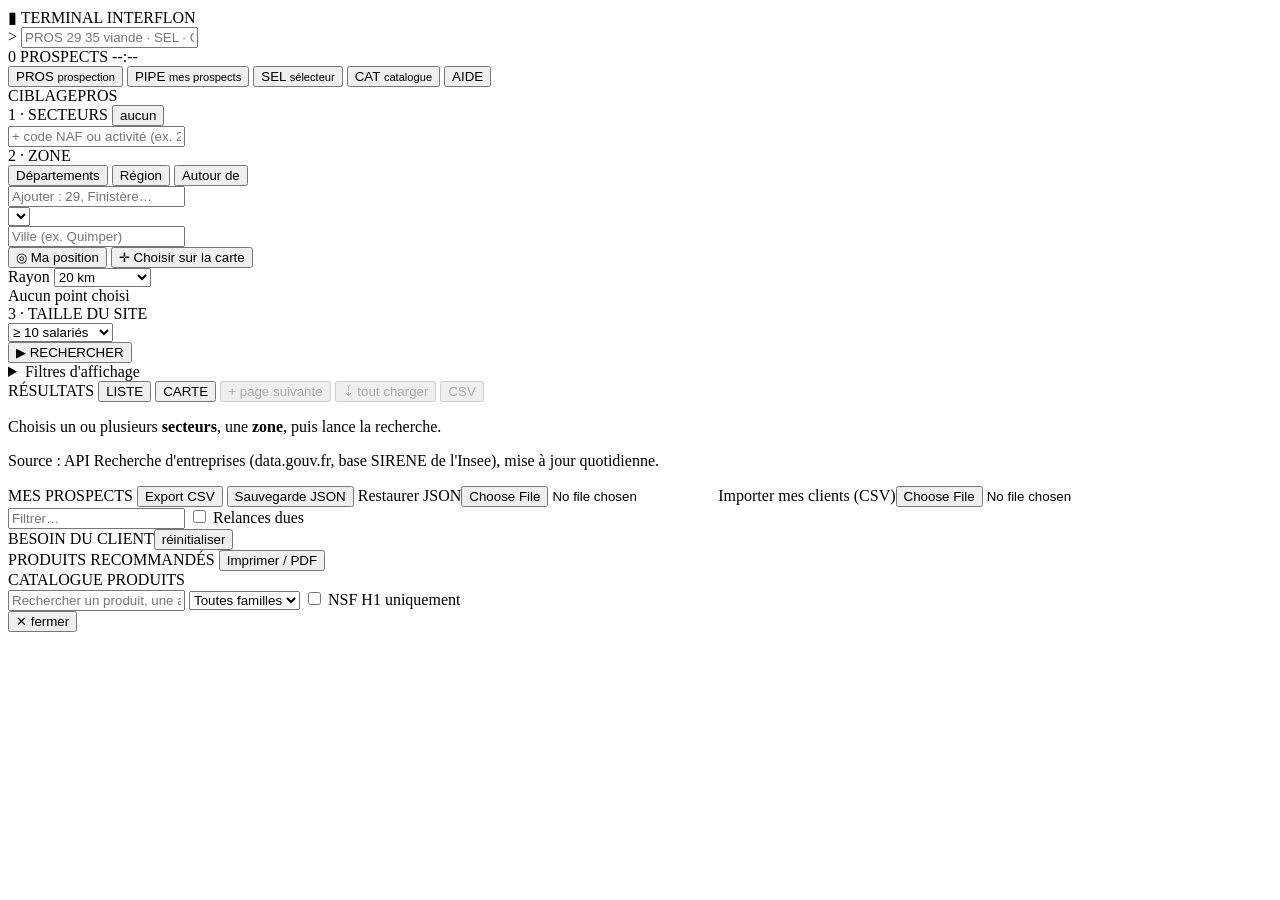
==== interflon-tools/public/index.html @ de82baa0 "Add Terminal Interflon: plant prospecting + product selector (WIP data) New self-contained app in in" ====
<!DOCTYPE html>
<html lang="fr">
<head>
  <meta charset="UTF-8" />
  <meta name="viewport" content="width=device-width, initial-scale=1.0" />
  <title>Terminal Interflon</title>
  <link rel="stylesheet" href="/vendor/leaflet/leaflet.css" />
  <link rel="stylesheet" href="/styles.css" />
  <link rel="icon" href="data:image/svg+xml,<svg xmlns='http://www.w3.org/2000/svg' viewBox='0 0 32 32'><rect width='32' height='32' fill='black'/><text x='16' y='23' font-size='22' text-anchor='middle' fill='%23ff8800' font-family='monospace'>I</text></svg>" />
</head>
<body>
  <header id="topbar">
    <div class="brand"><span class="logo">▮</span> TERMINAL <span class="brand-sub">INTERFLON</span></div>
    <form id="cmdform" autocomplete="off">
      <span class="prompt">&gt;</span>
      <input id="cmd" type="text" placeholder="PROS 29 35 viande · SEL · CAT food lube · PIPE · AIDE" spellcheck="false" />
    </form>
    <div class="topinfo">
      <span id="pipe-count" class="pill" title="Prospects enregistrés">0 PROSPECTS</span>
      <span id="clock" class="clock">--:--</span>
    </div>
  </header>

  <nav id="keybar">
    <button class="fk" data-view="pros">PROS <small>prospection</small></button>
    <button class="fk" data-view="pipe">PIPE <small>mes prospects</small></button>
    <span class="sep"></span>
    <button class="fk" data-view="sel">SEL <small>sélecteur</small></button>
    <button class="fk" data-view="cat">CAT <small>catalogue</small></button>
    <span class="sep"></span>
    <button class="fk" data-view="aide">AIDE</button>
  </nav>

  <!-- ================= PROSPECTION ================= -->
  <main id="view-pros" class="view">
    <aside class="filters panel" id="pros-filters">
      <div class="phead"><span>CIBLAGE</span><span class="phead-r">PROS</span></div>
      <div class="fbody">
        <div class="fgroup">
          <div class="flabel">1 · SECTEURS <button type="button" class="linkbtn" id="seg-none">aucun</button></div>
          <div id="seg-list" class="seg-list"></div>
          <div class="naf-add">
            <input id="naf-input" type="text" placeholder="+ code NAF ou activité (ex. 28.29B, emballage)" />
            <div id="naf-suggest" class="suggest hidden"></div>
          </div>
          <div id="naf-custom" class="chips"></div>
        </div>

        <div class="fgroup">
          <div class="flabel">2 · ZONE</div>
          <div class="seg-toggle" id="zone-mode">
            <button type="button" data-mode="dep" class="on">Départements</button>
            <button type="button" data-mode="region">Région</button>
            <button type="button" data-mode="autour">Autour de</button>
          </div>
          <div class="zone-pane" data-pane="dep">
            <div class="naf-add">
              <input id="dep-input" type="text" placeholder="Ajouter : 29, Finistère…" />
              <div id="dep-suggest" class="suggest hidden"></div>
            </div>
            <div id="dep-chips" class="chips"></div>
          </div>
          <div class="zone-pane hidden" data-pane="region">
            <select id="region-select"></select>
          </div>
          <div class="zone-pane hidden" data-pane="autour">
            <div class="naf-add">
              <input id="city-input" type="text" placeholder="Ville (ex. Quimper)" />
              <div id="city-suggest" class="suggest hidden"></div>
            </div>
            <div class="row">
              <button type="button" class="btn" id="geo-me">◎ Ma position</button>
              <button type="button" class="btn" id="geo-map">✛ Choisir sur la carte</button>
            </div>
            <div class="row">
              <label for="radius">Rayon</label>
              <select id="radius">
                <option value="10">10 km</option><option value="20" selected>20 km</option>
                <option value="30">30 km</option><option value="50">50 km (max)</option>
              </select>
            </div>
            <div id="center-label" class="muted small">Aucun point choisi</div>
          </div>
        </div>

        <div class="fgroup">
          <div class="flabel">3 · TAILLE DU SITE</div>
          <select id="min-size">
            <option value="0">Tous les sites</option>
            <option value="10" selected>≥ 10 salariés</option>
            <option value="20">≥ 20 salariés</option>
            <option value="50">≥ 50 salariés</option>
            <option value="100">≥ 100 salariés</option>
            <option value="250">≥ 250 salariés</option>
            <option value="500">≥ 500 salariés</option>
          </select>
        </div>

        <div class="fgroup">
          <button type="button" class="btn primary wide" id="pros-search">▶ RECHERCHER</button>
          <div id="pros-msg" class="muted small"></div>
        </div>

        <details class="fgroup more">
          <summary>Filtres d'affichage</summary>
          <label class="chk"><input type="checkbox" id="f-hide-clients" checked /> Masquer mes clients</label>
          <label class="chk"><input type="checkbox" id="f-hide-saved" /> Masquer les prospects déjà suivis</label>
          <label class="chk"><input type="checkbox" id="f-new" /> Seulement les sites créés il y a moins de 2 ans</label>
          <label class="chk"><input type="checkbox" id="f-no-siege" /> Exclure les bureaux (activité tertiaire)</label>
          <div class="row cats">
            <span class="muted">Catégorie :</span>
            <label class="chk"><input type="checkbox" class="f-cat" value="PME" checked />PME</label>
            <label class="chk"><input type="checkbox" class="f-cat" value="ETI" checked />ETI</label>
            <label class="chk"><input type="checkbox" class="f-cat" value="GE" checked />GE</label>
            <label class="chk"><input type="checkbox" class="f-cat" value="" checked />n.c.</label>
          </div>
          <input id="f-text" type="text" placeholder="Filtrer par nom ou commune…" />
        </details>
      </div>
    </aside>

    <section class="results panel">
      <div class="phead">
        <span id="res-title">RÉSULTATS</span>
        <span class="phead-tools">
          <span class="seg-toggle small" id="res-mode">
            <button type="button" data-mode="list" class="on">LISTE</button>
            <button type="button" data-mode="map">CARTE</button>
          </span>
          <button type="button" class="btn small" id="pros-more" disabled>+ page suivante</button>
          <button type="button" class="btn small" id="pros-all" disabled>⇣ tout charger</button>
          <button type="button" class="btn small" id="pros-csv" disabled>CSV</button>
        </span>
      </div>
      <div id="res-progress" class="progress hidden"><div></div></div>
      <div id="res-list" class="res-pane">
        <div class="empty">
          <p>Choisis un ou plusieurs <b>secteurs</b>, une <b>zone</b>, puis lance la recherche.</p>
          <p class="muted">Source : API Recherche d'entreprises (data.gouv.fr, base SIRENE de l'Insee), mise à jour quotidienne.</p>
        </div>
      </div>
      <div id="res-map" class="res-pane hidden"><div id="map"></div></div>
    </section>
  </main>

  <!-- ================= MES PROSPECTS ================= -->
  <main id="view-pipe" class="view hidden">
    <section class="panel full">
      <div class="phead">
        <span>MES PROSPECTS</span>
        <span class="phead-tools">
          <button type="button" class="btn small" id="pipe-csv">Export CSV</button>
          <button type="button" class="btn small" id="pipe-json">Sauvegarde JSON</button>
          <label class="btn small filebtn">Restaurer JSON<input type="file" id="pipe-import" accept=".json,application/json" /></label>
          <label class="btn small filebtn">Importer mes clients (CSV)<input type="file" id="clients-import" accept=".csv,.txt,text/csv,text/plain" /></label>
        </span>
      </div>
      <div id="pipe-stats" class="pipe-stats"></div>
      <div class="pipe-tools">
        <input id="pipe-text" type="text" placeholder="Filtrer…" />
        <label class="chk"><input type="checkbox" id="pipe-due" /> Relances dues</label>
        <span id="clients-info" class="muted small"></span>
      </div>
      <div id="pipe-list" class="res-pane"></div>
    </section>
  </main>

  <!-- ================= SÉLECTEUR ================= -->
  <main id="view-sel" class="view hidden">
    <aside class="panel wizard" id="sel-wizard">
      <div class="phead"><span>BESOIN DU CLIENT</span><button type="button" class="linkbtn" id="sel-reset">réinitialiser</button></div>
      <div class="fbody" id="sel-form"></div>
    </aside>
    <section class="panel results" id="sel-results-panel">
      <div class="phead">
        <span id="sel-title">PRODUITS RECOMMANDÉS</span>
        <span class="phead-tools">
          <button type="button" class="btn small" id="sel-print">Imprimer / PDF</button>
        </span>
      </div>
      <div id="sel-warning" class="warnbar"></div>
      <div id="sel-results" class="res-pane"></div>
    </section>
  </main>

  <!-- ================= CATALOGUE ================= -->
  <main id="view-cat" class="view hidden">
    <section class="panel full">
      <div class="phead"><span>CATALOGUE PRODUITS</span><span class="phead-r" id="cat-count"></span></div>
      <div class="pipe-tools">
        <input id="cat-text" type="text" placeholder="Rechercher un produit, une application…" />
        <select id="cat-family"><option value="">Toutes familles</option></select>
        <label class="chk"><input type="checkbox" id="cat-h1" /> NSF H1 uniquement</label>
      </div>
      <div id="cat-list" class="res-pane"></div>
    </section>
  </main>

  <!-- ================= AIDE ================= -->
  <main id="view-aide" class="view hidden">
    <section class="panel full prose" id="aide"></section>
  </main>

  <!-- detail drawer (prospect or product) -->
  <div id="drawer" class="drawer hidden" role="dialog" aria-modal="true">
    <div class="drawer-inner panel">
      <div class="phead"><span id="drawer-title"></span><button type="button" class="linkbtn" id="drawer-close">✕ fermer</button></div>
      <div id="drawer-body" class="fbody"></div>
    </div>
  </div>

  <div id="toast" class="toast hidden"></div>
  <div id="print-area"></div>

  <script src="/vendor/leaflet/leaflet.js"></script>
  <script src="/js/util.js"></script>
  <script src="/js/selector-core.js"></script>
  <script src="/js/prospect.js"></script>
  <script src="/js/pipeline.js"></script>
  <script src="/js/selector.js"></script>
  <script src="/js/app.js"></script>
</body>
</html>
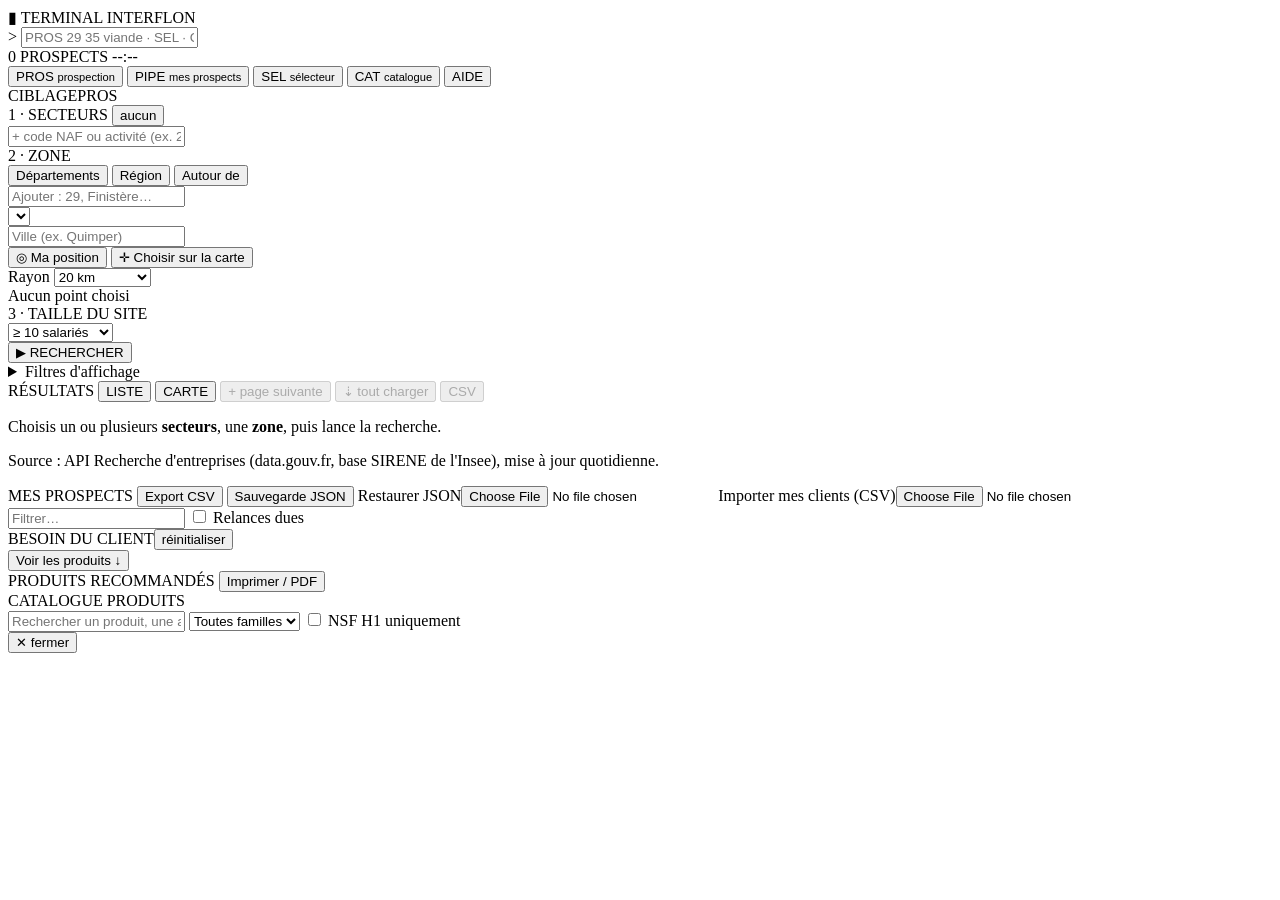
==== commit 9b1c1474: "Terminal Interflon: selector safety + usability fixes from review Selector (food safety): - NSF pars" ====
--- a/interflon-tools/public/index.html
+++ b/interflon-tools/public/index.html
@@ -170,6 +170,7 @@
     <aside class="panel wizard" id="sel-wizard">
       <div class="phead"><span>BESOIN DU CLIENT</span><button type="button" class="linkbtn" id="sel-reset">réinitialiser</button></div>
       <div class="fbody" id="sel-form"></div>
+      <button type="button" class="btn primary sel-jump" id="sel-jump">Voir les produits ↓</button>
     </aside>
     <section class="panel results" id="sel-results-panel">
       <div class="phead">
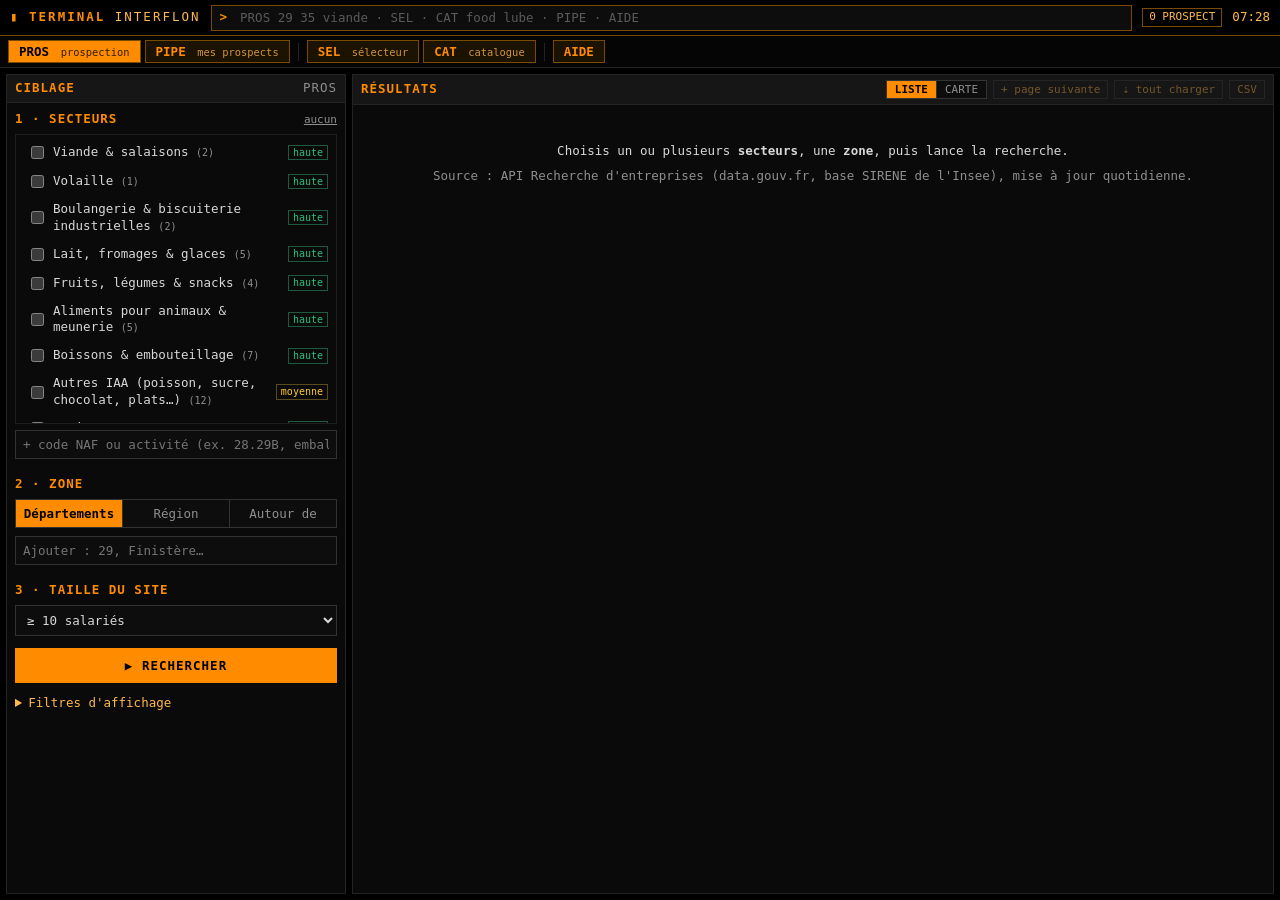
==== commit ad83496b: "Terminal Interflon: claude.ai page build (selector, catalogue, follow-up) - build_artifact.py builds" ====
--- a/interflon-tools/public/index.html
+++ b/interflon-tools/public/index.html
@@ -4,8 +4,8 @@
   <meta charset="UTF-8" />
   <meta name="viewport" content="width=device-width, initial-scale=1.0" />
   <title>Terminal Interflon</title>
-  <link rel="stylesheet" href="/vendor/leaflet/leaflet.css" />
-  <link rel="stylesheet" href="/styles.css" />
+  <link rel="stylesheet" href="vendor/leaflet/leaflet.css" />
+  <link rel="stylesheet" href="styles.css" />
   <link rel="icon" href="data:image/svg+xml,<svg xmlns='http://www.w3.org/2000/svg' viewBox='0 0 32 32'><rect width='32' height='32' fill='black'/><text x='16' y='23' font-size='22' text-anchor='middle' fill='%23ff8800' font-family='monospace'>I</text></svg>" />
 </head>
 <body>
@@ -210,15 +210,22 @@
     </div>
   </div>
 
+  <div id="confirm" class="drawer confirm hidden" role="alertdialog" aria-modal="true" aria-labelledby="confirm-text">
+    <div class="confirm-box panel">
+      <p id="confirm-text"></p>
+      <div class="row"><button type="button" class="btn primary" id="confirm-ok">Confirmer</button><button type="button" class="btn" id="confirm-cancel">Annuler</button></div>
+    </div>
+  </div>
+
   <div id="toast" class="toast hidden"></div>
   <div id="print-area"></div>
 
-  <script src="/vendor/leaflet/leaflet.js"></script>
-  <script src="/js/util.js"></script>
-  <script src="/js/selector-core.js"></script>
-  <script src="/js/prospect.js"></script>
-  <script src="/js/pipeline.js"></script>
-  <script src="/js/selector.js"></script>
-  <script src="/js/app.js"></script>
+  <script src="vendor/leaflet/leaflet.js"></script>
+  <script src="js/util.js"></script>
+  <script src="js/selector-core.js"></script>
+  <script src="js/prospect.js"></script>
+  <script src="js/pipeline.js"></script>
+  <script src="js/selector.js"></script>
+  <script src="js/app.js"></script>
 </body>
 </html>
--- a/interflon-tools/public/vendor/leaflet/leaflet.css
+++ b/interflon-tools/public/vendor/leaflet/leaflet.css
@@ -0,0 +1,661 @@
+/* required styles */
+
+.leaflet-pane,
+.leaflet-tile,
+.leaflet-marker-icon,
+.leaflet-marker-shadow,
+.leaflet-tile-container,
+.leaflet-pane > svg,
+.leaflet-pane > canvas,
+.leaflet-zoom-box,
+.leaflet-image-layer,
+.leaflet-layer {
+	position: absolute;
+	left: 0;
+	top: 0;
+	}
+.leaflet-container {
+	overflow: hidden;
+	}
+.leaflet-tile,
+.leaflet-marker-icon,
+.leaflet-marker-shadow {
+	-webkit-user-select: none;
+	   -moz-user-select: none;
+	        user-select: none;
+	  -webkit-user-drag: none;
+	}
+/* Prevents IE11 from highlighting tiles in blue */
+.leaflet-tile::selection {
+	background: transparent;
+}
+/* Safari renders non-retina tile on retina better with this, but Chrome is worse */
+.leaflet-safari .leaflet-tile {
+	image-rendering: -webkit-optimize-contrast;
+	}
+/* hack that prevents hw layers "stretching" when loading new tiles */
+.leaflet-safari .leaflet-tile-container {
+	width: 1600px;
+	height: 1600px;
+	-webkit-transform-origin: 0 0;
+	}
+.leaflet-marker-icon,
+.leaflet-marker-shadow {
+	display: block;
+	}
+/* .leaflet-container svg: reset svg max-width decleration shipped in Joomla! (joomla.org) 3.x */
+/* .leaflet-container img: map is broken in FF if you have max-width: 100% on tiles */
+.leaflet-container .leaflet-overlay-pane svg {
+	max-width: none !important;
+	max-height: none !important;
+	}
+.leaflet-container .leaflet-marker-pane img,
+.leaflet-container .leaflet-shadow-pane img,
+.leaflet-container .leaflet-tile-pane img,
+.leaflet-container img.leaflet-image-layer,
+.leaflet-container .leaflet-tile {
+	max-width: none !important;
+	max-height: none !important;
+	width: auto;
+	padding: 0;
+	}
+
+.leaflet-container img.leaflet-tile {
+	/* See: https://bugs.chromium.org/p/chromium/issues/detail?id=600120 */
+	mix-blend-mode: plus-lighter;
+}
+
+.leaflet-container.leaflet-touch-zoom {
+	-ms-touch-action: pan-x pan-y;
+	touch-action: pan-x pan-y;
+	}
+.leaflet-container.leaflet-touch-drag {
+	-ms-touch-action: pinch-zoom;
+	/* Fallback for FF which doesn't support pinch-zoom */
+	touch-action: none;
+	touch-action: pinch-zoom;
+}
+.leaflet-container.leaflet-touch-drag.leaflet-touch-zoom {
+	-ms-touch-action: none;
+	touch-action: none;
+}
+.leaflet-container {
+	-webkit-tap-highlight-color: transparent;
+}
+.leaflet-container a {
+	-webkit-tap-highlight-color: rgba(51, 181, 229, 0.4);
+}
+.leaflet-tile {
+	filter: inherit;
+	visibility: hidden;
+	}
+.leaflet-tile-loaded {
+	visibility: inherit;
+	}
+.leaflet-zoom-box {
+	width: 0;
+	height: 0;
+	-moz-box-sizing: border-box;
+	     box-sizing: border-box;
+	z-index: 800;
+	}
+/* workaround for https://bugzilla.mozilla.org/show_bug.cgi?id=888319 */
+.leaflet-overlay-pane svg {
+	-moz-user-select: none;
+	}
+
+.leaflet-pane         { z-index: 400; }
+
+.leaflet-tile-pane    { z-index: 200; }
+.leaflet-overlay-pane { z-index: 400; }
+.leaflet-shadow-pane  { z-index: 500; }
+.leaflet-marker-pane  { z-index: 600; }
+.leaflet-tooltip-pane   { z-index: 650; }
+.leaflet-popup-pane   { z-index: 700; }
+
+.leaflet-map-pane canvas { z-index: 100; }
+.leaflet-map-pane svg    { z-index: 200; }
+
+.leaflet-vml-shape {
+	width: 1px;
+	height: 1px;
+	}
+.lvml {
+	behavior: url(#default#VML);
+	display: inline-block;
+	position: absolute;
+	}
+
+
+/* control positioning */
+
+.leaflet-control {
+	position: relative;
+	z-index: 800;
+	pointer-events: visiblePainted; /* IE 9-10 doesn't have auto */
+	pointer-events: auto;
+	}
+.leaflet-top,
+.leaflet-bottom {
+	position: absolute;
+	z-index: 1000;
+	pointer-events: none;
+	}
+.leaflet-top {
+	top: 0;
+	}
+.leaflet-right {
+	right: 0;
+	}
+.leaflet-bottom {
+	bottom: 0;
+	}
+.leaflet-left {
+	left: 0;
+	}
+.leaflet-control {
+	float: left;
+	clear: both;
+	}
+.leaflet-right .leaflet-control {
+	float: right;
+	}
+.leaflet-top .leaflet-control {
+	margin-top: 10px;
+	}
+.leaflet-bottom .leaflet-control {
+	margin-bottom: 10px;
+	}
+.leaflet-left .leaflet-control {
+	margin-left: 10px;
+	}
+.leaflet-right .leaflet-control {
+	margin-right: 10px;
+	}
+
+
+/* zoom and fade animations */
+
+.leaflet-fade-anim .leaflet-popup {
+	opacity: 0;
+	-webkit-transition: opacity 0.2s linear;
+	   -moz-transition: opacity 0.2s linear;
+	        transition: opacity 0.2s linear;
+	}
+.leaflet-fade-anim .leaflet-map-pane .leaflet-popup {
+	opacity: 1;
+	}
+.leaflet-zoom-animated {
+	-webkit-transform-origin: 0 0;
+	    -ms-transform-origin: 0 0;
+	        transform-origin: 0 0;
+	}
+svg.leaflet-zoom-animated {
+	will-change: transform;
+}
+
+.leaflet-zoom-anim .leaflet-zoom-animated {
+	-webkit-transition: -webkit-transform 0.25s cubic-bezier(0,0,0.25,1);
+	   -moz-transition:    -moz-transform 0.25s cubic-bezier(0,0,0.25,1);
+	        transition:         transform 0.25s cubic-bezier(0,0,0.25,1);
+	}
+.leaflet-zoom-anim .leaflet-tile,
+.leaflet-pan-anim .leaflet-tile {
+	-webkit-transition: none;
+	   -moz-transition: none;
+	        transition: none;
+	}
+
+.leaflet-zoom-anim .leaflet-zoom-hide {
+	visibility: hidden;
+	}
+
+
+/* cursors */
+
+.leaflet-interactive {
+	cursor: pointer;
+	}
+.leaflet-grab {
+	cursor: -webkit-grab;
+	cursor:    -moz-grab;
+	cursor:         grab;
+	}
+.leaflet-crosshair,
+.leaflet-crosshair .leaflet-interactive {
+	cursor: crosshair;
+	}
+.leaflet-popup-pane,
+.leaflet-control {
+	cursor: auto;
+	}
+.leaflet-dragging .leaflet-grab,
+.leaflet-dragging .leaflet-grab .leaflet-interactive,
+.leaflet-dragging .leaflet-marker-draggable {
+	cursor: move;
+	cursor: -webkit-grabbing;
+	cursor:    -moz-grabbing;
+	cursor:         grabbing;
+	}
+
+/* marker & overlays interactivity */
+.leaflet-marker-icon,
+.leaflet-marker-shadow,
+.leaflet-image-layer,
+.leaflet-pane > svg path,
+.leaflet-tile-container {
+	pointer-events: none;
+	}
+
+.leaflet-marker-icon.leaflet-interactive,
+.leaflet-image-layer.leaflet-interactive,
+.leaflet-pane > svg path.leaflet-interactive,
+svg.leaflet-image-layer.leaflet-interactive path {
+	pointer-events: visiblePainted; /* IE 9-10 doesn't have auto */
+	pointer-events: auto;
+	}
+
+/* visual tweaks */
+
+.leaflet-container {
+	background: #ddd;
+	outline-offset: 1px;
+	}
+.leaflet-container a {
+	color: #0078A8;
+	}
+.leaflet-zoom-box {
+	border: 2px dotted #38f;
+	background: rgba(255,255,255,0.5);
+	}
+
+
+/* general typography */
+.leaflet-container {
+	font-family: "Helvetica Neue", Arial, Helvetica, sans-serif;
+	font-size: 12px;
+	font-size: 0.75rem;
+	line-height: 1.5;
+	}
+
+
+/* general toolbar styles */
+
+.leaflet-bar {
+	box-shadow: 0 1px 5px rgba(0,0,0,0.65);
+	border-radius: 4px;
+	}
+.leaflet-bar a {
+	background-color: #fff;
+	border-bottom: 1px solid #ccc;
+	width: 26px;
+	height: 26px;
+	line-height: 26px;
+	display: block;
+	text-align: center;
+	text-decoration: none;
+	color: black;
+	}
+.leaflet-bar a,
+.leaflet-control-layers-toggle {
+	background-position: 50% 50%;
+	background-repeat: no-repeat;
+	display: block;
+	}
+.leaflet-bar a:hover,
+.leaflet-bar a:focus {
+	background-color: #f4f4f4;
+	}
+.leaflet-bar a:first-child {
+	border-top-left-radius: 4px;
+	border-top-right-radius: 4px;
+	}
+.leaflet-bar a:last-child {
+	border-bottom-left-radius: 4px;
+	border-bottom-right-radius: 4px;
+	border-bottom: none;
+	}
+.leaflet-bar a.leaflet-disabled {
+	cursor: default;
+	background-color: #f4f4f4;
+	color: #bbb;
+	}
+
+.leaflet-touch .leaflet-bar a {
+	width: 30px;
+	height: 30px;
+	line-height: 30px;
+	}
+.leaflet-touch .leaflet-bar a:first-child {
+	border-top-left-radius: 2px;
+	border-top-right-radius: 2px;
+	}
+.leaflet-touch .leaflet-bar a:last-child {
+	border-bottom-left-radius: 2px;
+	border-bottom-right-radius: 2px;
+	}
+
+/* zoom control */
+
+.leaflet-control-zoom-in,
+.leaflet-control-zoom-out {
+	font: bold 18px 'Lucida Console', Monaco, monospace;
+	text-indent: 1px;
+	}
+
+.leaflet-touch .leaflet-control-zoom-in, .leaflet-touch .leaflet-control-zoom-out  {
+	font-size: 22px;
+	}
+
+
+/* layers control */
+
+.leaflet-control-layers {
+	box-shadow: 0 1px 5px rgba(0,0,0,0.4);
+	background: #fff;
+	border-radius: 5px;
+	}
+.leaflet-control-layers-toggle {
+	background-image: url(images/layers.png);
+	width: 36px;
+	height: 36px;
+	}
+.leaflet-retina .leaflet-control-layers-toggle {
+	background-image: url(images/layers-2x.png);
+	background-size: 26px 26px;
+	}
+.leaflet-touch .leaflet-control-layers-toggle {
+	width: 44px;
+	height: 44px;
+	}
+.leaflet-control-layers .leaflet-control-layers-list,
+.leaflet-control-layers-expanded .leaflet-control-layers-toggle {
+	display: none;
+	}
+.leaflet-control-layers-expanded .leaflet-control-layers-list {
+	display: block;
+	position: relative;
+	}
+.leaflet-control-layers-expanded {
+	padding: 6px 10px 6px 6px;
+	color: #333;
+	background: #fff;
+	}
+.leaflet-control-layers-scrollbar {
+	overflow-y: scroll;
+	overflow-x: hidden;
+	padding-right: 5px;
+	}
+.leaflet-control-layers-selector {
+	margin-top: 2px;
+	position: relative;
+	top: 1px;
+	}
+.leaflet-control-layers label {
+	display: block;
+	font-size: 13px;
+	font-size: 1.08333em;
+	}
+.leaflet-control-layers-separator {
+	height: 0;
+	border-top: 1px solid #ddd;
+	margin: 5px -10px 5px -6px;
+	}
+
+/* Default icon URLs */
+.leaflet-default-icon-path { /* used only in path-guessing heuristic, see L.Icon.Default */
+	background-image: url(images/marker-icon.png);
+	}
+
+
+/* attribution and scale controls */
+
+.leaflet-container .leaflet-control-attribution {
+	background: #fff;
+	background: rgba(255, 255, 255, 0.8);
+	margin: 0;
+	}
+.leaflet-control-attribution,
+.leaflet-control-scale-line {
+	padding: 0 5px;
+	color: #333;
+	line-height: 1.4;
+	}
+.leaflet-control-attribution a {
+	text-decoration: none;
+	}
+.leaflet-control-attribution a:hover,
+.leaflet-control-attribution a:focus {
+	text-decoration: underline;
+	}
+.leaflet-attribution-flag {
+	display: inline !important;
+	vertical-align: baseline !important;
+	width: 1em;
+	height: 0.6669em;
+	}
+.leaflet-left .leaflet-control-scale {
+	margin-left: 5px;
+	}
+.leaflet-bottom .leaflet-control-scale {
+	margin-bottom: 5px;
+	}
+.leaflet-control-scale-line {
+	border: 2px solid #777;
+	border-top: none;
+	line-height: 1.1;
+	padding: 2px 5px 1px;
+	white-space: nowrap;
+	-moz-box-sizing: border-box;
+	     box-sizing: border-box;
+	background: rgba(255, 255, 255, 0.8);
+	text-shadow: 1px 1px #fff;
+	}
+.leaflet-control-scale-line:not(:first-child) {
+	border-top: 2px solid #777;
+	border-bottom: none;
+	margin-top: -2px;
+	}
+.leaflet-control-scale-line:not(:first-child):not(:last-child) {
+	border-bottom: 2px solid #777;
+	}
+
+.leaflet-touch .leaflet-control-attribution,
+.leaflet-touch .leaflet-control-layers,
+.leaflet-touch .leaflet-bar {
+	box-shadow: none;
+	}
+.leaflet-touch .leaflet-control-layers,
+.leaflet-touch .leaflet-bar {
+	border: 2px solid rgba(0,0,0,0.2);
+	background-clip: padding-box;
+	}
+
+
+/* popup */
+
+.leaflet-popup {
+	position: absolute;
+	text-align: center;
+	margin-bottom: 20px;
+	}
+.leaflet-popup-content-wrapper {
+	padding: 1px;
+	text-align: left;
+	border-radius: 12px;
+	}
+.leaflet-popup-content {
+	margin: 13px 24px 13px 20px;
+	line-height: 1.3;
+	font-size: 13px;
+	font-size: 1.08333em;
+	min-height: 1px;
+	}
+.leaflet-popup-content p {
+	margin: 17px 0;
+	margin: 1.3em 0;
+	}
+.leaflet-popup-tip-container {
+	width: 40px;
+	height: 20px;
+	position: absolute;
+	left: 50%;
+	margin-top: -1px;
+	margin-left: -20px;
+	overflow: hidden;
+	pointer-events: none;
+	}
+.leaflet-popup-tip {
+	width: 17px;
+	height: 17px;
+	padding: 1px;
+
+	margin: -10px auto 0;
+	pointer-events: auto;
+
+	-webkit-transform: rotate(45deg);
+	   -moz-transform: rotate(45deg);
+	    -ms-transform: rotate(45deg);
+	        transform: rotate(45deg);
+	}
+.leaflet-popup-content-wrapper,
+.leaflet-popup-tip {
+	background: white;
+	color: #333;
+	box-shadow: 0 3px 14px rgba(0,0,0,0.4);
+	}
+.leaflet-container a.leaflet-popup-close-button {
+	position: absolute;
+	top: 0;
+	right: 0;
+	border: none;
+	text-align: center;
+	width: 24px;
+	height: 24px;
+	font: 16px/24px Tahoma, Verdana, sans-serif;
+	color: #757575;
+	text-decoration: none;
+	background: transparent;
+	}
+.leaflet-container a.leaflet-popup-close-button:hover,
+.leaflet-container a.leaflet-popup-close-button:focus {
+	color: #585858;
+	}
+.leaflet-popup-scrolled {
+	overflow: auto;
+	}
+
+.leaflet-oldie .leaflet-popup-content-wrapper {
+	-ms-zoom: 1;
+	}
+.leaflet-oldie .leaflet-popup-tip {
+	width: 24px;
+	margin: 0 auto;
+
+	-ms-filter: "progid:DXImageTransform.Microsoft.Matrix(M11=0.70710678, M12=0.70710678, M21=-0.70710678, M22=0.70710678)";
+	filter: progid:DXImageTransform.Microsoft.Matrix(M11=0.70710678, M12=0.70710678, M21=-0.70710678, M22=0.70710678);
+	}
+
+.leaflet-oldie .leaflet-control-zoom,
+.leaflet-oldie .leaflet-control-layers,
+.leaflet-oldie .leaflet-popup-content-wrapper,
+.leaflet-oldie .leaflet-popup-tip {
+	border: 1px solid #999;
+	}
+
+
+/* div icon */
+
+.leaflet-div-icon {
+	background: #fff;
+	border: 1px solid #666;
+	}
+
+
+/* Tooltip */
+/* Base styles for the element that has a tooltip */
+.leaflet-tooltip {
+	position: absolute;
+	padding: 6px;
+	background-color: #fff;
+	border: 1px solid #fff;
+	border-radius: 3px;
+	color: #222;
+	white-space: nowrap;
+	-webkit-user-select: none;
+	-moz-user-select: none;
+	-ms-user-select: none;
+	user-select: none;
+	pointer-events: none;
+	box-shadow: 0 1px 3px rgba(0,0,0,0.4);
+	}
+.leaflet-tooltip.leaflet-interactive {
+	cursor: pointer;
+	pointer-events: auto;
+	}
+.leaflet-tooltip-top:before,
+.leaflet-tooltip-bottom:before,
+.leaflet-tooltip-left:before,
+.leaflet-tooltip-right:before {
+	position: absolute;
+	pointer-events: none;
+	border: 6px solid transparent;
+	background: transparent;
+	content: "";
+	}
+
+/* Directions */
+
+.leaflet-tooltip-bottom {
+	margin-top: 6px;
+}
+.leaflet-tooltip-top {
+	margin-top: -6px;
+}
+.leaflet-tooltip-bottom:before,
+.leaflet-tooltip-top:before {
+	left: 50%;
+	margin-left: -6px;
+	}
+.leaflet-tooltip-top:before {
+	bottom: 0;
+	margin-bottom: -12px;
+	border-top-color: #fff;
+	}
+.leaflet-tooltip-bottom:before {
+	top: 0;
+	margin-top: -12px;
+	margin-left: -6px;
+	border-bottom-color: #fff;
+	}
+.leaflet-tooltip-left {
+	margin-left: -6px;
+}
+.leaflet-tooltip-right {
+	margin-left: 6px;
+}
+.leaflet-tooltip-left:before,
+.leaflet-tooltip-right:before {
+	top: 50%;
+	margin-top: -6px;
+	}
+.leaflet-tooltip-left:before {
+	right: 0;
+	margin-right: -12px;
+	border-left-color: #fff;
+	}
+.leaflet-tooltip-right:before {
+	left: 0;
+	margin-left: -12px;
+	border-right-color: #fff;
+	}
+
+/* Printing */
+
+@media print {
+	/* Prevent printers from removing background-images of controls. */
+	.leaflet-control {
+		-webkit-print-color-adjust: exact;
+		print-color-adjust: exact;
+		}
+	}
--- a/interflon-tools/public/styles.css
+++ b/interflon-tools/public/styles.css
@@ -0,0 +1,289 @@
+:root{
+  color-scheme: dark;
+  --bg:#000;
+  --panel:#0a0a0a;
+  --panel2:#111;
+  --border:#232323;
+  --amber:#ff8c00;
+  --amber2:#ffb84d;
+  --amber-dim:#7a4a00;
+  --text:#d8d8d8;
+  --text-dim:#8f8f8f;
+  --ok:#26c281;
+  --bad:#ff5a5a;
+  --warn:#ffcc33;
+  --blue:#4fb0ff;
+  --head-bg:#161616;
+  --mono: ui-monospace, "SF Mono", "Menlo", "Consolas", "DejaVu Sans Mono", monospace;
+}
+
+*{box-sizing:border-box;}
+html,body{height:100%;margin:0;}
+body{
+  background:var(--bg);color:var(--text);font-family:var(--mono);font-size:12.5px;line-height:1.35;
+  display:flex;flex-direction:column;height:100%;overflow:hidden;-webkit-font-smoothing:antialiased;
+}
+button,input,select,textarea{font-family:var(--mono);font-size:12.5px;}
+button{cursor:pointer;}
+a{color:var(--blue);}
+::selection{background:var(--amber);color:#000;}
+::-webkit-scrollbar{width:9px;height:9px;}
+::-webkit-scrollbar-track{background:#060606;}
+::-webkit-scrollbar-thumb{background:#2a2a2a;border:2px solid #060606;}
+.hidden{display:none !important;}
+.muted{color:var(--text-dim);}
+.small{font-size:11px;}
+
+/* ---------- top bar ---------- */
+#topbar{display:flex;align-items:center;gap:10px;background:#000;border-bottom:1px solid var(--amber-dim);
+  padding:0 10px;height:36px;flex:0 0 auto;}
+.brand{color:var(--amber);font-weight:700;letter-spacing:2px;white-space:nowrap;}
+.brand-sub{color:var(--amber2);font-weight:400;}
+#cmdform{flex:1;display:flex;align-items:center;gap:6px;background:#0d0d0d;border:1px solid var(--amber-dim);
+  height:26px;padding:0 8px;min-width:0;}
+#cmdform .prompt{color:var(--amber);font-weight:700;}
+#cmd{flex:1;min-width:0;background:transparent;border:none;outline:none;color:var(--amber2);letter-spacing:1px;text-transform:uppercase;}
+#cmd::placeholder{color:#5a5a5a;text-transform:none;letter-spacing:0;}
+.topinfo{display:flex;align-items:center;gap:10px;white-space:nowrap;}
+.clock{color:var(--amber2);font-variant-numeric:tabular-nums;}
+.pill{border:1px solid var(--amber-dim);color:var(--amber2);padding:1px 6px;font-size:11px;cursor:pointer;}
+
+/* ---------- function keys ---------- */
+#keybar{display:flex;align-items:center;gap:4px;padding:4px 8px;background:#050505;border-bottom:1px solid var(--border);
+  flex:0 0 auto;overflow-x:auto;}
+.fk{background:#1b1200;color:var(--amber);border:1px solid var(--amber-dim);padding:3px 10px;font-weight:700;white-space:nowrap;}
+.fk small{font-weight:400;color:var(--amber2);opacity:.8;margin-left:4px;}
+.fk.on,.fk:hover{background:var(--amber);color:#000;}
+.fk.on small,.fk:hover small{color:#000;}
+.sep{width:1px;height:18px;background:var(--border);margin:0 4px;}
+
+/* ---------- layout ---------- */
+.view{flex:1;min-height:0;display:flex;gap:6px;padding:6px;}
+.panel{background:var(--panel);border:1px solid var(--border);display:flex;flex-direction:column;min-height:0;min-width:0;}
+.panel.full{flex:1;}
+.phead{display:flex;align-items:center;justify-content:space-between;gap:8px;background:var(--head-bg);
+  color:var(--amber);font-weight:700;letter-spacing:1px;padding:5px 8px;border-bottom:1px solid var(--border);flex-wrap:wrap;}
+.phead-r{color:var(--text-dim);font-weight:400;}
+.phead-tools{display:flex;gap:6px;align-items:center;flex-wrap:wrap;font-weight:400;letter-spacing:0;}
+.fbody{padding:8px;overflow-y:auto;min-height:0;}
+.filters{width:340px;flex:0 0 340px;}
+.wizard{width:400px;flex:0 0 400px;}
+.results{flex:1;}
+.res-pane{flex:1;overflow:auto;min-height:0;position:relative;}
+#res-map,#map{height:100%;min-height:300px;}
+
+/* ---------- form controls ---------- */
+input[type=text],input[type=number],input[type=date],select,textarea{
+  width:100%;background:#0d0d0d;color:var(--text);border:1px solid #333;padding:6px 7px;outline:none;}
+input:focus,select:focus,textarea:focus{border-color:var(--amber);}
+.btn{background:#161616;color:var(--amber2);border:1px solid #3a3a3a;padding:6px 10px;}
+.btn:hover:not(:disabled){border-color:var(--amber);color:var(--amber);}
+.btn:disabled{opacity:.4;cursor:default;}
+.btn.primary{background:var(--amber);color:#000;border-color:var(--amber);font-weight:700;letter-spacing:1px;}
+.btn.primary:hover{background:var(--amber2);color:#000;}
+.btn.small{padding:2px 7px;font-size:11px;}
+.btn.wide{width:100%;padding:9px;}
+.linkbtn{background:none;border:none;color:var(--text-dim);font-size:11px;padding:0;text-decoration:underline;}
+.linkbtn:hover{color:var(--amber);}
+.filebtn{position:relative;overflow:hidden;display:inline-block;cursor:pointer;}
+.filebtn input{position:absolute;inset:0;opacity:0;cursor:pointer;}
+.row{display:flex;gap:6px;align-items:center;margin-top:6px;flex-wrap:wrap;}
+.row label{color:var(--text-dim);}
+.row select{width:auto;flex:1;}
+.chk{display:flex;align-items:center;gap:6px;padding:3px 0;cursor:pointer;}
+.chk input{accent-color:var(--amber);}
+.cats .chk{display:inline-flex;margin-right:6px;}
+.fgroup{margin-bottom:12px;}
+.fgroup.more summary{cursor:pointer;color:var(--amber2);margin-bottom:6px;}
+.flabel{color:var(--amber);font-weight:700;letter-spacing:1px;margin-bottom:6px;display:flex;justify-content:space-between;}
+
+.seg-toggle{display:flex;border:1px solid #333;}
+.seg-toggle button{flex:1;background:#0d0d0d;color:var(--text-dim);border:none;border-right:1px solid #333;padding:6px 4px;}
+.seg-toggle button:last-child{border-right:none;}
+.seg-toggle button.on{background:var(--amber);color:#000;font-weight:700;}
+.seg-toggle.small button{padding:2px 8px;font-size:11px;}
+.zone-pane{margin-top:8px;}
+
+/* segment checklist */
+.seg-list{display:flex;flex-direction:column;gap:2px;max-height:290px;overflow-y:auto;border:1px solid #1d1d1d;padding:4px;}
+.seg-item{display:flex;align-items:center;gap:6px;padding:4px 4px;cursor:pointer;border-left:3px solid transparent;}
+.seg-item:hover{background:#151515;}
+.seg-item input{accent-color:var(--amber);}
+.seg-item .prio{margin-left:auto;font-size:10px;padding:0 4px;border:1px solid #333;color:var(--text-dim);}
+.seg-item .prio.haute{color:var(--ok);border-color:#1d5a40;}
+.seg-item .prio.moyenne{color:var(--warn);border-color:#5a4a1d;}
+.seg-item .n{color:var(--text-dim);font-size:10px;}
+
+/* chips + suggestions */
+.chips{display:flex;flex-wrap:wrap;gap:4px;margin-top:5px;}
+.chip{background:#1b1200;border:1px solid var(--amber-dim);color:var(--amber2);padding:2px 6px;display:inline-flex;gap:6px;align-items:center;font-size:11px;}
+.chip button{background:none;border:none;color:var(--amber);padding:0;font-size:12px;}
+.naf-add{position:relative;margin-top:6px;}
+.suggest{position:absolute;left:0;right:0;top:100%;z-index:1000;background:#0b0b0b;border:1px solid var(--amber-dim);max-height:260px;overflow-y:auto;}
+.suggest div{padding:5px 7px;cursor:pointer;border-bottom:1px solid #161616;}
+.suggest div:hover,.suggest div.on{background:#1b1200;color:var(--amber2);}
+.suggest b{color:var(--amber);}
+
+/* ---------- tables ---------- */
+table.grid{width:100%;border-collapse:collapse;}
+.grid th{position:sticky;top:0;background:#121212;color:var(--amber);text-align:left;font-weight:700;padding:5px 6px;
+  border-bottom:1px solid var(--amber-dim);white-space:nowrap;cursor:pointer;z-index:2;user-select:none;}
+.grid th.sorted::after{content:" ▾";}
+.grid th.sorted.asc::after{content:" ▴";}
+.grid td{padding:5px 6px;border-bottom:1px solid #161616;vertical-align:top;}
+.grid tr:hover td{background:#121212;}
+.grid tr.clickable{cursor:pointer;}
+.grid td.num{text-align:right;font-variant-numeric:tabular-nums;white-space:nowrap;}
+.grid .name{color:var(--amber2);font-weight:700;text-decoration:none;}
+.grid a.name:hover,.grid a.name:focus{text-decoration:underline;}
+.grid th:focus-visible,.stat:focus-visible,a:focus-visible,button:focus-visible{outline:1px solid var(--amber);outline-offset:1px;}
+.grid .sub{color:var(--text-dim);font-size:11px;}
+.badge{display:inline-block;font-size:10px;padding:0 4px;border:1px solid #444;color:var(--text-dim);margin-left:4px;vertical-align:1px;white-space:nowrap;}
+.badge.ok{color:var(--ok);border-color:#1d5a40;}
+.badge.warn{color:var(--warn);border-color:#5a4a1d;}
+.badge.bad{color:var(--bad);border-color:#5a1d1d;}
+.badge.blue{color:var(--blue);border-color:#1d3f5a;}
+.badge.amber{color:var(--amber);border-color:var(--amber-dim);}
+.score{display:inline-flex;align-items:center;gap:5px;}
+.score .bar{width:46px;height:6px;background:#222;position:relative;}
+.score .bar i{position:absolute;left:0;top:0;bottom:0;background:var(--amber);}
+.star{background:none;border:none;color:#555;font-size:15px;padding:0 2px;}
+.star.on{color:var(--amber);}
+
+.empty{padding:30px 20px;text-align:center;color:var(--text);}
+.empty p{margin:8px 0;}
+.progress{height:3px;background:#1a1a1a;}
+.progress div{height:100%;width:0;background:var(--amber);transition:width .2s;}
+
+/* ---------- drawer ---------- */
+.drawer{position:fixed;inset:0;background:rgba(0,0,0,.6);z-index:2000;display:flex;justify-content:flex-end;}
+.drawer-inner{width:min(560px,100%);height:100%;}
+.confirm{justify-content:center;align-items:center;z-index:2500;padding:16px;}
+.confirm-box{width:min(440px,100%);padding:16px;gap:12px;}
+.confirm-box p{margin:0;line-height:1.5;}
+.static-note{text-align:left;max-width:640px;margin:0 auto;line-height:1.55;}
+.drawer h3{color:var(--amber);margin:14px 0 6px;font-size:12.5px;letter-spacing:1px;border-bottom:1px solid #222;padding-bottom:3px;}
+.kv{display:grid;grid-template-columns:140px 1fr;gap:3px 10px;}
+.kv dt{color:var(--text-dim);}
+.kv dd{margin:0;}
+.links{display:flex;flex-wrap:wrap;gap:6px;}
+.links a{border:1px solid #333;padding:4px 8px;text-decoration:none;color:var(--blue);}
+.links a:hover{border-color:var(--blue);}
+ul.tight{margin:4px 0;padding-left:18px;}
+ul.tight li{margin:2px 0;}
+
+/* ---------- pipeline ---------- */
+.pipe-stats{display:flex;gap:6px;padding:8px;flex-wrap:wrap;border-bottom:1px solid var(--border);}
+.stat{border:1px solid #2a2a2a;padding:6px 10px;min-width:110px;cursor:pointer;background:#0d0d0d;color:var(--text);text-align:left;}
+.stat.on{border-color:var(--amber);}
+.stat b{display:block;font-size:18px;color:var(--amber2);}
+.pipe-tools{display:flex;gap:8px;padding:8px;align-items:center;flex-wrap:wrap;border-bottom:1px solid var(--border);}
+.pipe-tools input[type=text]{max-width:340px;}
+.pipe-tools select{width:auto;}
+.st-a_contacter{color:var(--text);}
+.st-contacte{color:var(--blue);}
+.st-rdv{color:var(--warn);}
+.st-essai{color:var(--amber);}
+.st-client{color:var(--ok);}
+.st-perdu{color:var(--bad);}
+.overdue{color:var(--bad);font-weight:700;}
+.grid select.inline{width:auto;padding:2px 4px;}
+.grid input.inline{padding:2px 4px;}
+
+/* ---------- selector ---------- */
+.q{margin-bottom:14px;}
+.q .qt{color:var(--amber);font-weight:700;letter-spacing:.5px;margin-bottom:6px;}
+.q .qh{color:var(--text-dim);font-size:11px;margin:-3px 0 6px;}
+.tiles{display:grid;grid-template-columns:repeat(auto-fill,minmax(118px,1fr));gap:5px;}
+.tile{background:#0d0d0d;border:1px solid #333;color:var(--text);padding:9px 6px;text-align:left;min-height:40px;}
+.tile:hover{border-color:var(--amber-dim);}
+.tile.on{background:#1b1200;border-color:var(--amber);color:var(--amber2);font-weight:700;}
+.temp-row{display:grid;grid-template-columns:1fr 1fr;gap:6px;}
+.temp-row label{display:block;color:var(--text-dim);font-size:11px;margin-bottom:2px;}
+.presets{display:flex;flex-wrap:wrap;gap:4px;margin-top:6px;}
+.presets button{background:#0d0d0d;border:1px solid #333;color:var(--text-dim);padding:3px 7px;font-size:11px;}
+.presets button:hover{color:var(--amber2);border-color:var(--amber-dim);}
+.warnbar{background:#1d1600;color:var(--warn);padding:6px 8px;border-bottom:1px solid #3a2e00;font-size:11.5px;}
+.warnbar:empty{display:none;}
+.cards{display:flex;flex-direction:column;gap:8px;padding:8px;}
+.card{border:1px solid #262626;background:#0c0c0c;padding:10px;}
+.card.top{border-color:var(--amber-dim);}
+.card.out{opacity:.55;}
+.card-h{display:flex;justify-content:space-between;align-items:flex-start;gap:8px;}
+.card-h .pname{color:var(--amber2);font-weight:700;font-size:14px;}
+.card .desc{margin:6px 0;}
+.reasons{list-style:none;margin:6px 0 0;padding:0;columns:2;column-gap:16px;}
+.reasons li{padding:1px 0;break-inside:avoid;}
+.reasons .y{color:var(--ok);}
+.reasons .n{color:var(--bad);}
+.reasons .u{color:var(--warn);}
+.tbar{position:relative;height:8px;background:#1d1d1d;margin:6px 0 2px;}
+.tbar .p{position:absolute;top:0;bottom:0;background:#6a3c00;}
+.tbar .need{position:absolute;top:-2px;bottom:-2px;border:1px solid var(--blue);}
+.tbar .unk{position:absolute;top:0;bottom:0;background:repeating-linear-gradient(45deg,#6a3c00 0 3px,transparent 3px 6px);opacity:.7;}
+.section-title{color:var(--text-dim);padding:10px 8px 0;letter-spacing:1px;}
+
+/* ---------- misc ---------- */
+.prose{padding:0;}
+.prose .fbody{max-width:900px;}
+.prose h2{color:var(--amber);font-size:14px;letter-spacing:1px;margin:18px 0 6px;}
+.prose code{color:var(--amber2);background:#141414;padding:0 4px;}
+.prose td,.prose th{padding:4px 8px;border-bottom:1px solid #1d1d1d;text-align:left;vertical-align:top;}
+.toast{position:fixed;bottom:16px;left:50%;transform:translateX(-50%);background:#1b1200;border:1px solid var(--amber);
+  color:var(--amber2);padding:8px 14px;z-index:3000;max-width:90vw;}
+.toast.err{border-color:var(--bad);color:var(--bad);background:#1a0606;}
+#print-area{display:none;}
+
+/* Leaflet dark-ish tiles to match the terminal */
+.leaflet-container{background:#0a0a0a;font-family:var(--mono);}
+.leaflet-tile-pane{filter:invert(.92) hue-rotate(180deg) brightness(.9) contrast(.9);}
+.leaflet-popup-content-wrapper,.leaflet-popup-tip{background:#111;color:var(--text);border:1px solid var(--amber-dim);}
+.leaflet-popup-content b{color:var(--amber2);}
+.leaflet-control-attribution{background:rgba(0,0,0,.7) !important;color:#888 !important;}
+.leaflet-control-attribution a{color:#aaa !important;}
+.map-picking .leaflet-container{cursor:crosshair;}
+
+/* ---------- responsive (tablet / phone) ---------- */
+@media (max-width: 980px){
+  body{height:auto;min-height:100vh;overflow:auto;}
+  .view{flex-direction:column;padding:6px 6px 16px;}
+  .filters,.wizard{width:auto;flex:0 0 auto;}
+  .results,.panel.full{min-height:70vh;}
+  .seg-list{max-height:220px;}
+  .brand-sub,.topinfo .clock{display:none;}
+  .reasons{columns:1;}
+  .grid .hide-sm{display:none;}
+  .tile{padding:12px 8px;}
+}
+@media (max-width: 600px){
+  .fk small{display:none;}
+  #keybar .sep{display:none;}
+  #topbar{flex-wrap:wrap;height:auto;padding:4px 10px;row-gap:4px;}
+  #cmdform{order:3;flex:1 0 100%;}
+  .grid select.inline{max-width:130px;}
+}
+.show-sm{display:none;}
+.sel-jump{display:none;}
+@media (max-width: 980px){
+  .show-sm{display:inline;}
+  .sel-jump{display:block;position:sticky;bottom:0;margin:6px;z-index:5;}
+}
+@media (pointer: coarse){
+  .star,.chip button{min-width:40px;min-height:40px;}
+  .linkbtn{min-height:36px;padding:8px 6px;}
+  #drawer-close{padding:10px 12px;font-size:13px;}
+  .btn.small,.seg-toggle.small button{min-height:36px;padding:6px 10px;}
+  .fk{padding:8px 12px;}
+  .grid select.inline,.grid input.inline{min-height:36px;}
+}
+
+/* ---------- print (selector recommendation) ---------- */
+@media print{
+  body.printing-reco{background:#fff;color:#000;height:auto;overflow:visible;display:block;font-size:11pt;}
+  body.printing-reco > *:not(#print-area){display:none !important;}
+  body.printing-reco #print-area{display:block !important;color:#000;}
+  #print-area h1{font-size:16pt;margin:0 0 4pt;}
+  #print-area h2{font-size:12pt;margin:12pt 0 4pt;border-bottom:1px solid #999;}
+  #print-area .muted{color:#555;}
+  #print-area li{margin:2pt 0;}
+}
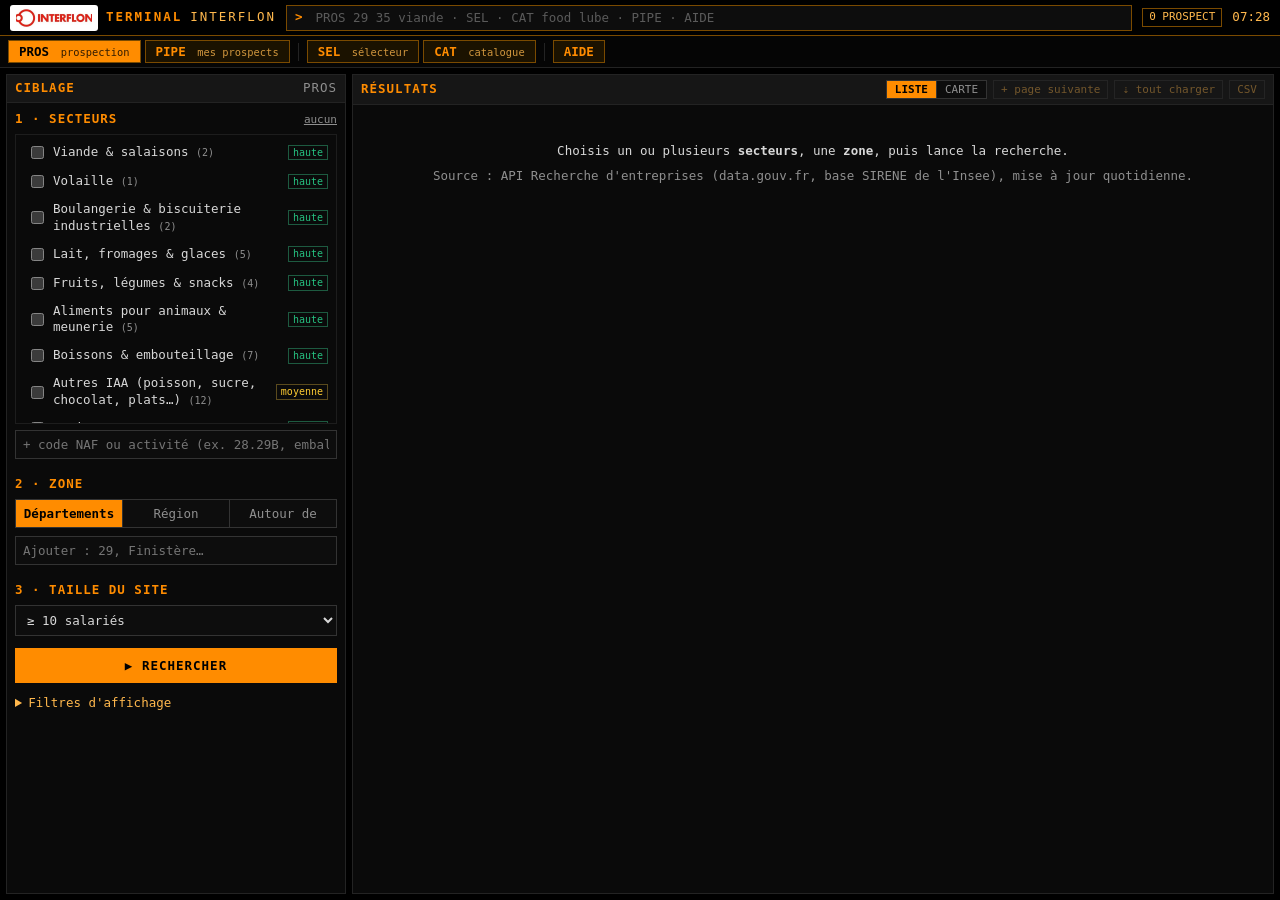
==== commit aaaad414: "Add the Interflon logo to the terminal and the branded selector Logo in the terminal header and on t" ====
--- a/interflon-tools/public/index.html
+++ b/interflon-tools/public/index.html
@@ -10,7 +10,7 @@
 </head>
 <body>
   <header id="topbar">
-    <div class="brand"><span class="logo">▮</span> TERMINAL <span class="brand-sub">INTERFLON</span></div>
+    <div class="brand"><span class="brand-logo"><img src="img/logo-interflon.png" alt="Interflon" width="91" height="24" /></span> TERMINAL <span class="brand-sub">INTERFLON</span></div>
     <form id="cmdform" autocomplete="off">
       <span class="prompt">&gt;</span>
       <input id="cmd" type="text" placeholder="PROS 29 35 viande · SEL · CAT food lube · PIPE · AIDE" spellcheck="false" />
--- a/interflon-tools/public/styles.css
+++ b/interflon-tools/public/styles.css
@@ -39,6 +39,10 @@
   padding:0 10px;height:36px;flex:0 0 auto;}
 .brand{color:var(--amber);font-weight:700;letter-spacing:2px;white-space:nowrap;}
 .brand-sub{color:var(--amber2);font-weight:400;}
+.brand{display:flex;align-items:center;gap:8px;}
+/* official logo on its own white plate, as supplied (red on white) */
+.brand-logo{display:inline-flex;align-items:center;background:#fff;border-radius:3px;padding:2px 6px;height:26px;}
+.brand-logo img{height:20px;width:auto;display:block;}
 #cmdform{flex:1;display:flex;align-items:center;gap:6px;background:#0d0d0d;border:1px solid var(--amber-dim);
   height:26px;padding:0 8px;min-width:0;}
 #cmdform .prompt{color:var(--amber);font-weight:700;}
@@ -217,6 +221,8 @@
 .reasons .y{color:var(--ok);}
 .reasons .n{color:var(--bad);}
 .reasons .u{color:var(--warn);}
+.reasons .a{color:var(--warn);}
+.reasons .r{color:var(--blue);}
 .tbar{position:relative;height:8px;background:#1d1d1d;margin:6px 0 2px;}
 .tbar .p{position:absolute;top:0;bottom:0;background:#6a3c00;}
 .tbar .need{position:absolute;top:-2px;bottom:-2px;border:1px solid var(--blue);}
@@ -282,6 +288,7 @@
   body.printing-reco{background:#fff;color:#000;height:auto;overflow:visible;display:block;font-size:11pt;}
   body.printing-reco > *:not(#print-area){display:none !important;}
   body.printing-reco #print-area{display:block !important;color:#000;}
+  #print-area .print-logo{height:34pt;width:auto;display:block;margin:0 0 10pt;}
   #print-area h1{font-size:16pt;margin:0 0 4pt;}
   #print-area h2{font-size:12pt;margin:12pt 0 4pt;border-bottom:1px solid #999;}
   #print-area .muted{color:#555;}
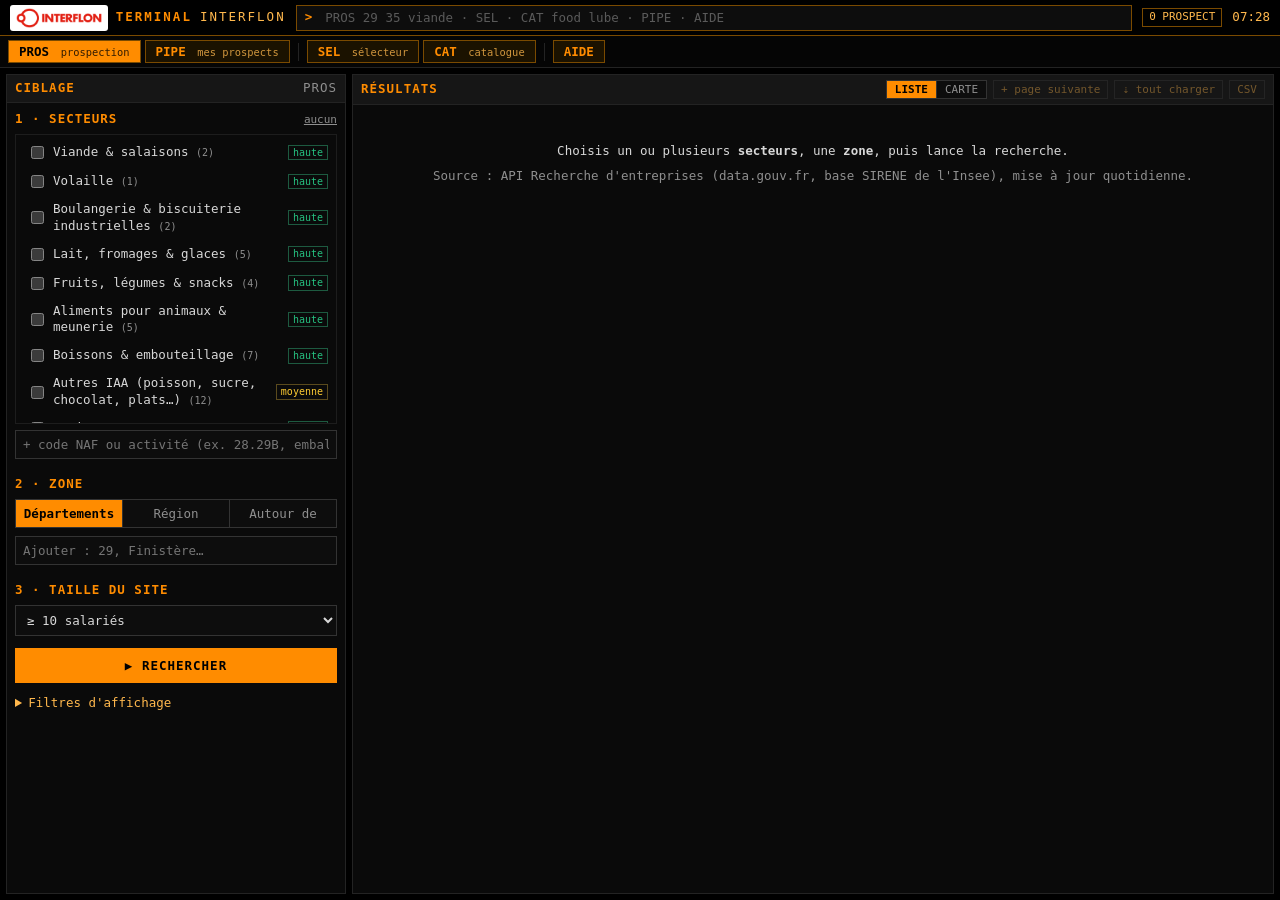
==== commit 53d56eeb: "Logo: use the complete Interflon logo (the previous file was cropped) The supplied PNG cut off the s" ====
--- a/interflon-tools/public/index.html
+++ b/interflon-tools/public/index.html
@@ -10,7 +10,7 @@
 </head>
 <body>
   <header id="topbar">
-    <div class="brand"><span class="brand-logo"><img src="img/logo-interflon.png" alt="Interflon" width="91" height="24" /></span> TERMINAL <span class="brand-sub">INTERFLON</span></div>
+    <div class="brand"><span class="brand-logo"><img src="img/logo-interflon.png" alt="Interflon" width="103" height="24" /></span> TERMINAL <span class="brand-sub">INTERFLON</span></div>
     <form id="cmdform" autocomplete="off">
       <span class="prompt">&gt;</span>
       <input id="cmd" type="text" placeholder="PROS 29 35 viande · SEL · CAT food lube · PIPE · AIDE" spellcheck="false" />
@@ -160,6 +160,7 @@
         <input id="pipe-text" type="text" placeholder="Filtrer…" />
         <label class="chk"><input type="checkbox" id="pipe-due" /> Relances dues</label>
         <span id="clients-info" class="muted small"></span>
+        <span id="sync-info" class="muted small"></span>
       </div>
       <div id="pipe-list" class="res-pane"></div>
     </section>
--- a/interflon-tools/public/styles.css
+++ b/interflon-tools/public/styles.css
@@ -191,6 +191,8 @@
 .st-client{color:var(--ok);}
 .st-perdu{color:var(--bad);}
 .overdue{color:var(--bad);font-weight:700;}
+#sync-info{flex-basis:100%;}
+#sync-info.sync-on{color:var(--ok);}
 .grid select.inline{width:auto;padding:2px 4px;}
 .grid input.inline{padding:2px 4px;}
 
@@ -223,6 +225,9 @@
 .reasons .u{color:var(--warn);}
 .reasons .a{color:var(--warn);}
 .reasons .r{color:var(--blue);}
+.vmark{font-size:10.5px;margin-left:4px;white-space:nowrap;}
+.vmark.ok{color:var(--ok);}
+.vmark.warn{color:var(--warn);}
 .tbar{position:relative;height:8px;background:#1d1d1d;margin:6px 0 2px;}
 .tbar .p{position:absolute;top:0;bottom:0;background:#6a3c00;}
 .tbar .need{position:absolute;top:-2px;bottom:-2px;border:1px solid var(--blue);}
